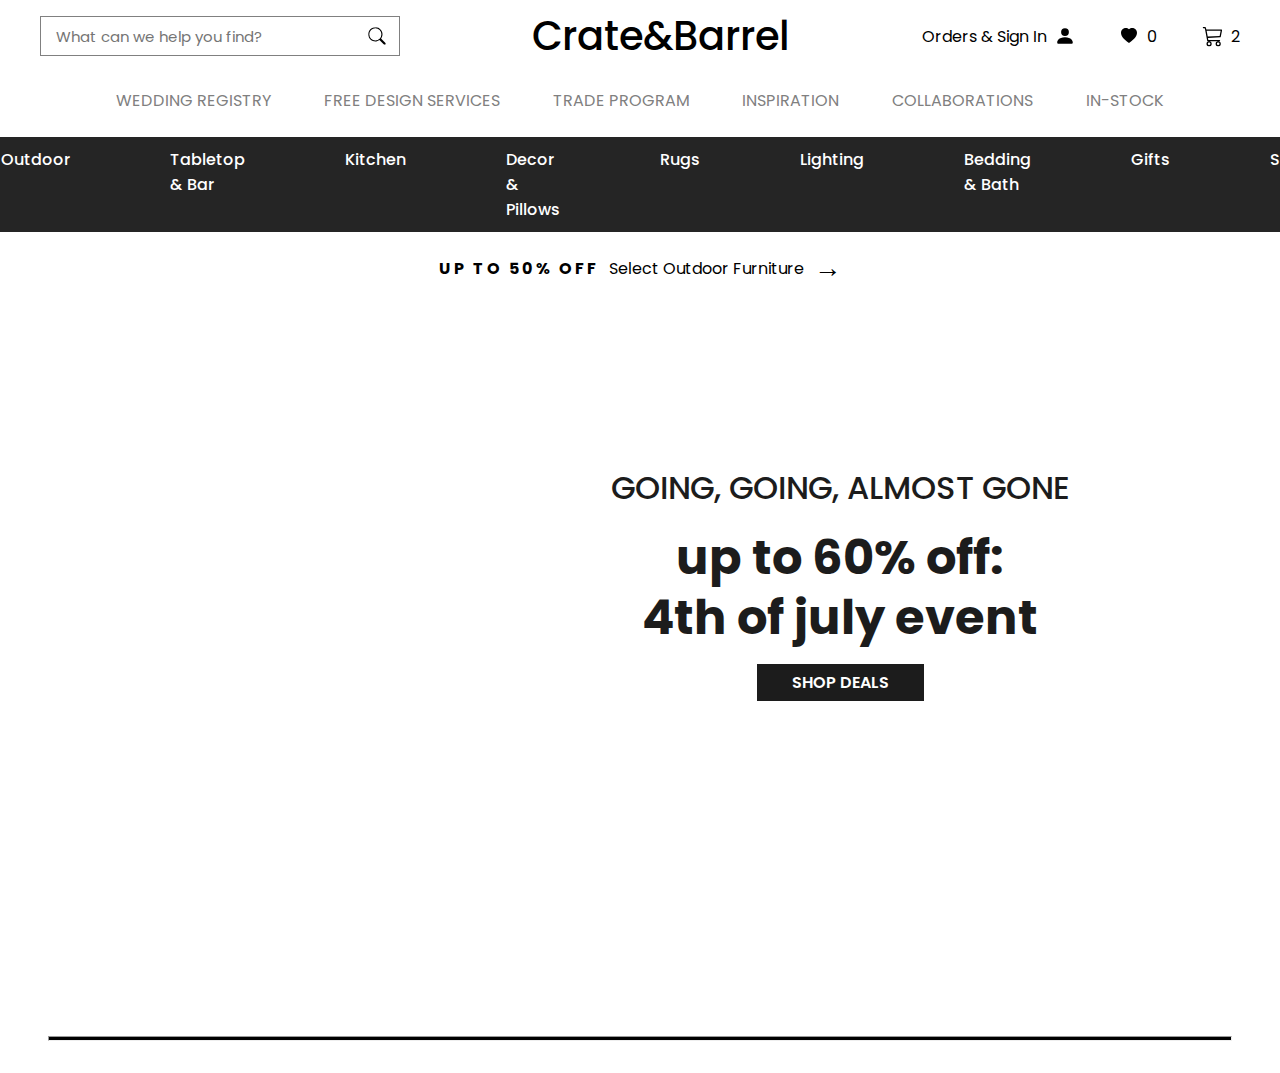
==== store page/store.html @ c31dd385 "Added store page" ====
<!DOCTYPE html>
<html lang="en">
<head>
    <meta charset="UTF-8">
    <meta name="viewport" content="width=device-width, initial-scale=1.0">
    <title>Document</title>
    <link rel="stylesheet" href="store.css">
</head>
<body>
    
    <nav>
        <div class="left-section">
            <input type="text" placeholder="What can we help you find?">
            <svg class="search-svg" xmlns="http://www.w3.org/2000/svg" width="16" height="16" fill="currentColor" class="bi bi-search" viewBox="0 0 16 16">
                <path d="M11.742 10.344a6.5 6.5 0 1 0-1.397 1.398h-.001c.03.04.062.078.098.115l3.85 3.85a1 1 0 0 0 1.415-1.414l-3.85-3.85a1.007 1.007 0 0 0-.115-.1zM12 6.5a5.5 5.5 0 1 1-11 0 5.5 5.5 0 0 1 11 0z"/>
            </svg>
        </div>

        <div class="middle-section">
            <h1>Crate&Barrel</h1>
        </div>

        <div class="right-section">
            <div class="profile-container">
                <p>Orders & Sign In</p>
                <svg xmlns="http://www.w3.org/2000/svg" width="16" height="16" fill="currentColor" class="bi bi-person-fill" viewBox="0 0 16 16">
                    <path d="M3 14s-1 0-1-1 1-4 6-4 6 3 6 4-1 1-1 1H3Zm5-6a3 3 0 1 0 0-6 3 3 0 0 0 0 6Z"/>
                </svg>
            </div>

            <div class="favourites-container">
                <svg xmlns="http://www.w3.org/2000/svg" width="16" height="16" fill="currentColor" class="bi bi-heart-fill" viewBox="0 0 16 16">
                    <path fill-rule="evenodd" d="M8 1.314C12.438-3.248 23.534 4.735 8 15-7.534 4.736 3.562-3.248 8 1.314z"/>
                </svg>
                <p>0</p>
            </div>

            <div class="cart-container">
                <svg xmlns="http://www.w3.org/2000/svg" width="16" height="16" fill="currentColor" class="bi bi-cart3" viewBox="0 0 16 16">
                    <path d="M0 1.5A.5.5 0 0 1 .5 1H2a.5.5 0 0 1 .485.379L2.89 3H14.5a.5.5 0 0 1 .49.598l-1 5a.5.5 0 0 1-.465.401l-9.397.472L4.415 11H13a.5.5 0 0 1 0 1H4a.5.5 0 0 1-.491-.408L2.01 3.607 1.61 2H.5a.5.5 0 0 1-.5-.5zM3.102 4l.84 4.479 9.144-.459L13.89 4H3.102zM5 12a2 2 0 1 0 0 4 2 2 0 0 0 0-4zm7 0a2 2 0 1 0 0 4 2 2 0 0 0 0-4zm-7 1a1 1 0 1 1 0 2 1 1 0 0 1 0-2zm7 0a1 1 0 1 1 0 2 1 1 0 0 1 0-2z"/>
                </svg>
                <p>2</p>
            </div>
        </div>
    </nav>

    <div class="sub-nav-1">
        <p>WEDDING REGISTRY</p>
        <p>FREE DESIGN SERVICES</p>
        <p>TRADE PROGRAM</p>
        <p>INSPIRATION</p>
        <p>COLLABORATIONS</p>
        <p>IN-STOCK</p>
    </div>

    <div class="sub-nav-2">
        <p>Furniture</p>
        <p>Outdoor</p>
        <p>Tabletop & Bar</p>
        <p>Kitchen</p>
        <p>Decor & Pillows</p>
        <p>Rugs</p>
        <p>Lighting</p>
        <p>Bedding & Bath</p>
        <p>Gifts</p>
        <p>Sale</p>
        <p>&kids</p>
    </div>

    <p class="discount"><strong>UP TO 50% OFF</strong>Select Outdoor Furniture <span>&#8594;</span></p>

    <div class="hero-thumbnail">
        <div class="hero-text-container">
            <p>GOING, GOING, ALMOST GONE</p>
            <h1>up to 60% off: 4th of july event</h1>
            <button>SHOP DEALS</button>
        </div>
    </div>

    <div class="speration-container">
        <hr>
    </div>

    <div class="products-container"></div>

    <script src="store.js"></script>
</body>
</html>
---- store page/store.css ----
@import url('https://fonts.googleapis.com/css2?family=Poppins:wght@100;200;300;400;500;700&display=swap');

*, ::before, ::after {
    margin: 0;
    padding: 0;
    box-sizing: border-box;
    font-family: 'Poppins', sans-serif;
}

body::-webkit-scrollbar {
    width: 7px;
}

body::-webkit-scrollbar-thumb {
    background-color: #1c1c1c;
}

nav {
    display: flex;
    justify-content: space-between;
    align-items: center;
    padding: 6px 2.5rem;
}

.left-section {
    position: relative;
}

.left-section input {
    width: 360px;
    height: 40px;
    border: 1px solid gray;
    text-indent: 15px;
    font-size: 15px;
}

.left-section input:focus {
    outline: 1px solid #000;
}

.search-svg {
    position: absolute;
    top: 50%;
    transform: translateY(-50%) scale(1.1);
    right: 15px;
}

.middle-section h1 {
    font-size: 2.5rem;
    font-weight: 500;
}

.right-section, .right-section div {
    display: flex;
    align-items: center;
}

.right-section {
    gap: 3rem;
}

.right-section div {
    gap: 10px;
}

.profile-container svg, .cart-container svg {
    transform: scale(1.3);
}

.sub-nav-1 {
    display: flex;
    justify-content: center;
    gap: 3.3rem;
    color: gray;
    margin-top: 1rem;
}

.sub-nav-2 {
    background-color: #252525;
    display: flex;
    color: #fff;
    justify-content: center;
    margin-top: 1.5rem;
}

.sub-nav-2 p {
    padding: 10px 50px;
    font-weight: 500;
}

.sub-nav-2 p:hover {
    background-color: #4a4a4a;
    cursor: pointer;
}

.discount {
    display: flex;
    justify-content: center;
    gap: 10px;
    align-items: center;
    margin-top: 15px;
}

.discount strong {
    letter-spacing: 3px;
}

.discount span {
    font-size: 1.7rem;
}

.hero-thumbnail {
    height: 700px;
    width: 100%;
    background: url(stylish-scandinavian-living-room-with-design-mint-sofa-furnitures-mock-up-poster-map-plants-eleg.jpg) no-repeat;
    background-size: 100%;
    background-position: center;
    margin-top: 15px;
    display: flex;
    justify-content: center;
    align-items: center;
}

.hero-text-container {
    display: flex;
    flex-direction: column;
    justify-content: center;
    align-items: center;
    gap: 1rem;
    margin-left: 25rem;
    margin-bottom: 9rem;
}

.hero-text-container p {
    font-size: 2rem;
    font-weight: 500;
    color: #1c1c1c;
}

.hero-text-container h1 {
    font-size: 3rem;
    width: 400px;
    line-height: 60px;
    text-align: center;
    color: #1c1c1c;
}

.hero-text-container button {
    padding: 6px 35px;
    font-size: 1rem;
    font-weight: 600;
    background-color: #1c1c1c;
    border: none;
    color: #fff;
}

.speration-container {
    height: 5px;
    width: 100%;
    margin-top: 2rem;
    margin-bottom: 2rem;
    display: flex;
    align-items: center;
    padding-inline: 3rem;
}

.speration-container hr {
    height: 5px;
    width: 100%;
    background-color: #000;
}

.products-container {
    padding-inline: 3rem;
    display: flex;
    gap: 3rem;
    flex-wrap: wrap;
}

.product {
    width: 300px;
    height: 600px;
    border: 1px solid;
}

.product-desc-container {
    background-color: #1c1c1c;
    height: 50%;
    display: flex;
    flex-direction: column;
    color: #fff;
    justify-content: space-between;
    align-items: center;
    text-align: center;
    padding-top: 3rem;
}

.product-price {
    font-size: 2rem;
}

.product-image-container {
    height: 50%;
    display: flex;
    justify-content: center;
    align-items: center;
}

.product-image-container img {
    height: 50%;
}

.add-to-cart-btn {
    width: 100%;
    height: 50px;
    border: none;
    background-color: #ffa200;
    font-size: 1.2rem;
    cursor: pointer;
}
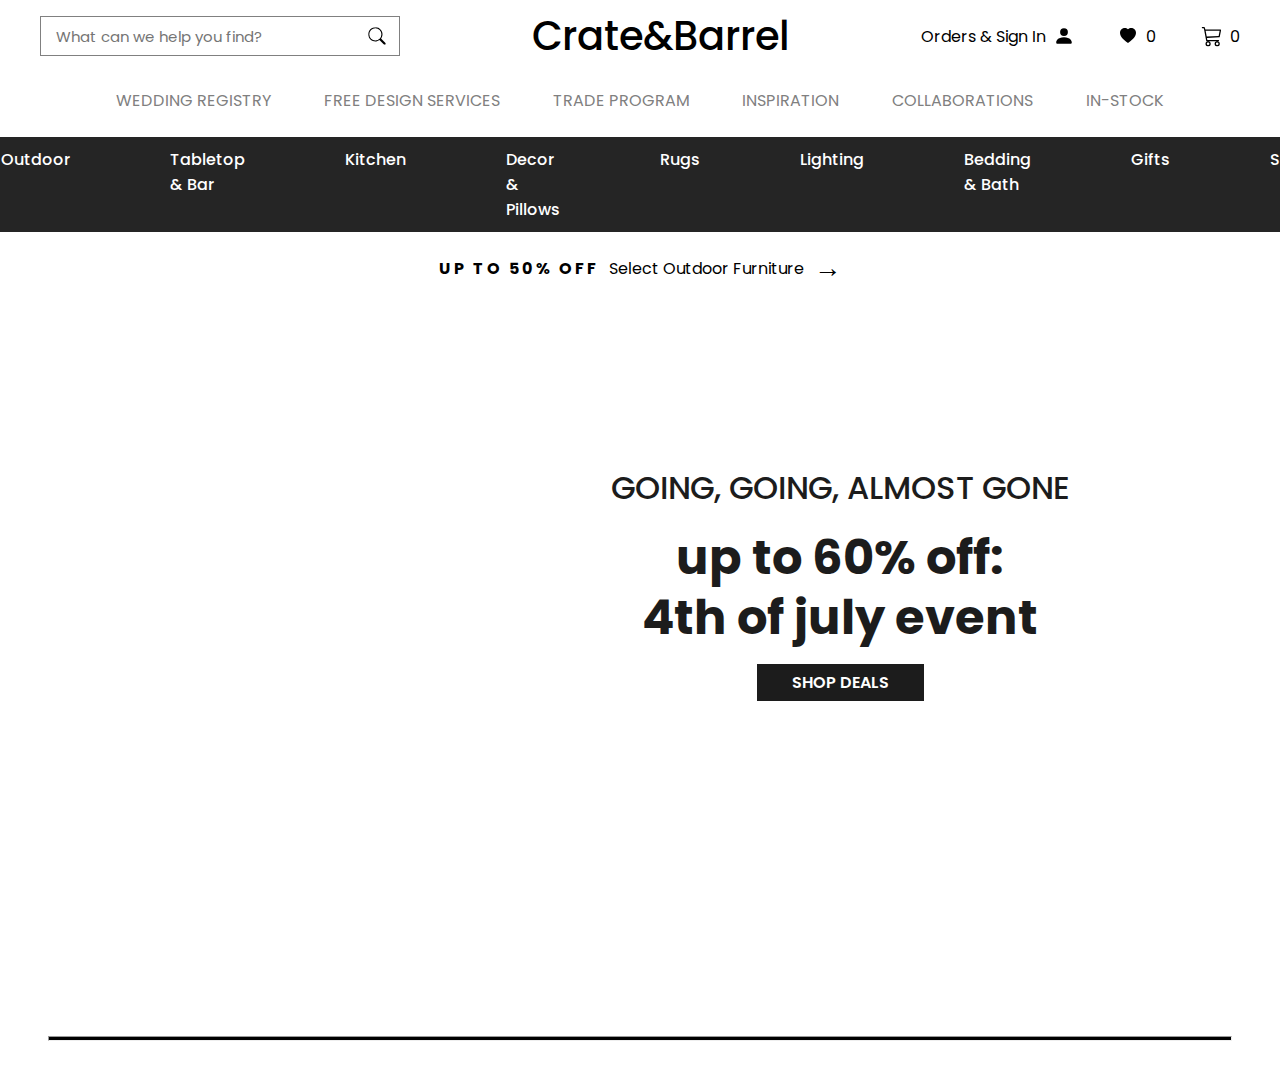
==== commit 182bf1b5: "Added cart functionality" ====
--- a/store page/store.html
+++ b/store page/store.html
@@ -21,25 +21,26 @@
         </div>
 
         <div class="right-section">
-            <div class="profile-container">
+            <div class="profile-btn">
                 <p>Orders & Sign In</p>
                 <svg xmlns="http://www.w3.org/2000/svg" width="16" height="16" fill="currentColor" class="bi bi-person-fill" viewBox="0 0 16 16">
                     <path d="M3 14s-1 0-1-1 1-4 6-4 6 3 6 4-1 1-1 1H3Zm5-6a3 3 0 1 0 0-6 3 3 0 0 0 0 6Z"/>
                 </svg>
             </div>
 
-            <div class="favourites-container">
+            <div class="favourites-btn">
                 <svg xmlns="http://www.w3.org/2000/svg" width="16" height="16" fill="currentColor" class="bi bi-heart-fill" viewBox="0 0 16 16">
                     <path fill-rule="evenodd" d="M8 1.314C12.438-3.248 23.534 4.735 8 15-7.534 4.736 3.562-3.248 8 1.314z"/>
                 </svg>
                 <p>0</p>
             </div>
 
-            <div class="cart-container">
+            <div class="cart-btn">
                 <svg xmlns="http://www.w3.org/2000/svg" width="16" height="16" fill="currentColor" class="bi bi-cart3" viewBox="0 0 16 16">
                     <path d="M0 1.5A.5.5 0 0 1 .5 1H2a.5.5 0 0 1 .485.379L2.89 3H14.5a.5.5 0 0 1 .49.598l-1 5a.5.5 0 0 1-.465.401l-9.397.472L4.415 11H13a.5.5 0 0 1 0 1H4a.5.5 0 0 1-.491-.408L2.01 3.607 1.61 2H.5a.5.5 0 0 1-.5-.5zM3.102 4l.84 4.479 9.144-.459L13.89 4H3.102zM5 12a2 2 0 1 0 0 4 2 2 0 0 0 0-4zm7 0a2 2 0 1 0 0 4 2 2 0 0 0 0-4zm-7 1a1 1 0 1 1 0 2 1 1 0 0 1 0-2zm7 0a1 1 0 1 1 0 2 1 1 0 0 1 0-2z"/>
                 </svg>
-                <p>2</p>
+                <p class="cart-count">0</p>
+                <p class="empty-cart">Cart is empty!</p>
             </div>
         </div>
     </nav>
--- a/store page/store.css
+++ b/store page/store.css
@@ -63,8 +63,26 @@
     gap: 10px;
 }
 
-.profile-container svg, .cart-container svg {
+.profile-btn svg, .cart-btn svg {
     transform: scale(1.3);
+}
+
+.cart-btn {
+    position: relative;
+}
+
+.empty-cart {
+    position: absolute;
+    right: 0;
+    background-color: red;
+    color: #fff;
+    border-radius: 10px;
+    width: 130px;
+    height: 30px;
+    display: none;
+    justify-content: center;
+    align-items: center;
+    transition: all .5s ease;
 }
 
 .sub-nav-1 {
@@ -204,6 +222,7 @@
     display: flex;
     justify-content: center;
     align-items: center;
+    cursor: pointer;
 }
 
 .product-image-container img {
@@ -217,4 +236,258 @@
     background-color: #ffa200;
     font-size: 1.2rem;
     cursor: pointer;
+}
+
+
+
+/*-------Product page styles--------*/
+.genre-nav {
+    display: flex;
+    justify-content: center;
+    gap: 2rem;
+    margin-top: 1rem;
+    font-size: 13.5px;
+    font-weight: 500;
+}
+
+.product-details-container {
+    width: 100%;
+    height: 700px;
+    margin-top: 3rem;
+    display: flex;
+    justify-content: center;
+}
+
+.details-image-container {
+    height: 100%;
+    width: 600px;
+    display: flex;
+    align-items: center;
+    justify-content: center;
+}
+
+.details-image-container img {
+    width: 80%;
+}
+
+.details-container {
+    height: 100%;
+    width: 600px;
+    padding-inline: 2rem;
+}
+
+.title-price-container {
+    display: flex;
+    justify-content: space-between;
+    margin-top: 30px;
+    font-weight: 600;
+}
+
+.details-container hr {
+    height: 1px;
+    width: 100%;
+    background-color: lightgray;
+    border: none;
+    margin-top: 10px;
+}
+
+.product-description {
+    margin-top: 5rem;
+}
+
+.product-description p:nth-of-type(1) {
+    margin-bottom: 1rem;
+}
+
+.favourite-readmore-container {
+    display: flex;
+    margin-top: 3rem;
+    justify-content: space-between;
+    align-items: center;
+}
+
+.favourite-readmore-container button {
+    height: 35px;
+    width: 35px;
+    border: 2px solid;
+    border-radius: 50%;
+    background-color: transparent;
+    display: flex;
+    justify-content: center;
+    align-items: center;
+    cursor: pointer;
+}
+
+.read-more:hover {
+    text-decoration: underline;
+    cursor: pointer;
+}
+
+.add-to-bag {
+    margin-top: 5rem;
+    width: 100%;
+    height: 40px;
+    border: none;
+    background-color: #1c1c1c;
+    color: #fff;
+    font-size: 1.1rem;
+    cursor: pointer;
+}
+
+
+/*---------Cart page styles-------*/
+.product-cart-container {
+    width: 100%;
+    height: 760px;
+    margin-top: 5rem;
+    display: flex;
+}
+
+.cart-left {
+    height: 100%;
+    width: 60%;
+    overflow: auto;
+    padding-inline: 8rem;
+}
+
+.cart-left::-webkit-scrollbar {
+    width: 7px;
+    background-color: lightgray;
+}
+
+.cart-left::-webkit-scrollbar-thumb {
+    background-color: #1c1c1c;
+}
+
+.cart-left h1 {
+    font-weight: 400;
+    margin: 30px 0;
+}
+
+.product-details {
+    border-top: 1px solid lightgray;
+    border-bottom: 1px solid lightgray;
+    display: flex;
+    justify-content: end;
+    gap: 5rem;
+    padding: 20px 0;
+}
+
+.product-details-2 {
+    display: flex;
+    border-bottom: 2px solid rgb(204, 204, 204);
+    align-items: center;
+    position: relative;
+}
+
+.product-details-2 button {
+    background-color: transparent;
+    cursor: pointer;
+    border: none;
+    color: red;
+}
+
+.cart-img-container {
+    height: 300px;
+    width: 200px;
+    margin-left: 100px;
+    display: flex;
+    justify-content: center;
+    align-items: center;
+}
+
+.cart-img-container img {
+    width: 80%;
+}
+
+.cart-title {
+    margin-left: 70px;
+}
+
+.cart-price {
+    margin-left: 70px;
+}
+
+.quantity {
+    border: 1px solid rgb(204, 204, 204);
+    padding: 8px 30px;
+    border-radius: 2px;
+    position: absolute;
+    right: 150px;
+}
+
+.subtotal {
+    margin-left: 265px;
+}
+
+.cart-right {
+    height: 100%;
+    width: 40%;
+    padding-inline: 8rem;
+}
+
+.cart-right h1 {
+    font-weight: 400;
+    margin: 30px 0;
+}
+
+.right-subtotal {
+    border-top: 1px solid lightgray;
+    border-bottom: 1px solid lightgray;
+    display: flex;
+    padding: 20px 0;
+    justify-content: space-between;
+}
+
+.shipping-container {
+    border-bottom: 1px solid lightgray;
+    display: flex;
+    padding: 20px 0;
+    justify-content: space-between;
+    align-items: center;
+}
+
+.free-shipping, .flat-rate, .pickup {
+    display: flex;
+    justify-content: end;
+    gap: 1rem;
+    align-items: center;
+    margin-bottom: 10px;
+}
+
+.radio-btn {
+    height: 15px;
+    width: 15px;
+    border: 1px solid lightgray;
+    border-radius: 50%;
+    display: flex;
+    justify-content: center;
+    align-items: center;
+    background-color: transparent;
+}
+
+.radio-btn:focus .dot {
+    background-color: #000;
+    height: 7px;
+    width: 7px;
+    border-radius: 50%;
+    border: none;
+}
+
+.total-container {
+    border-bottom: 1px solid lightgray;
+    display: flex;
+    padding: 20px 0;
+    justify-content: space-between;
+}
+
+.checkout-btn {
+    width: 100%;
+    height: 45px;
+    background-color: #1c1c1c;
+    color: #fff;
+    border: none;
+    cursor: pointer;
+    font-size: 1rem;
+    margin-top: 5rem;
 }